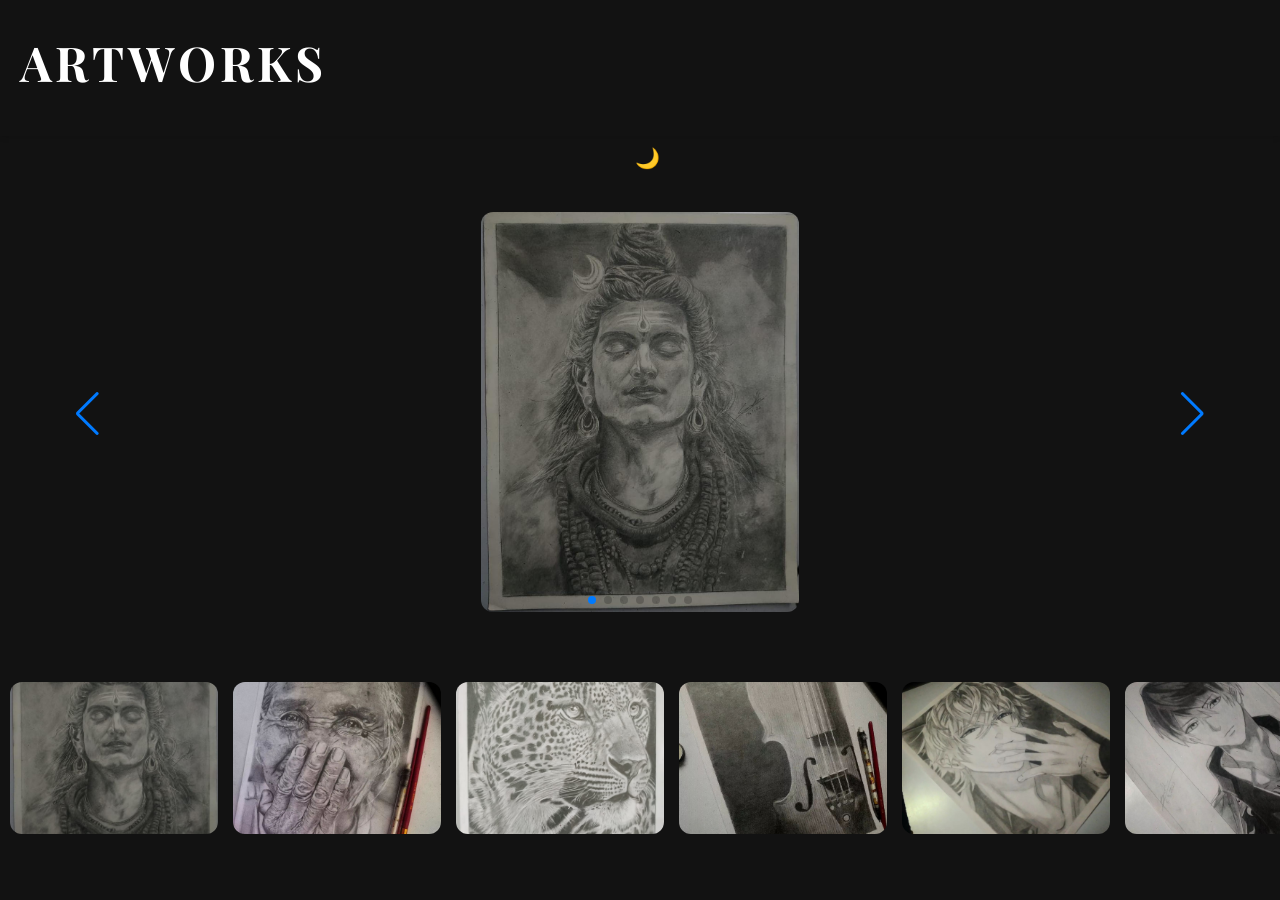
==== index.html @ e97b81e9 "updated" ====
<!DOCTYPE html>
<html lang="en">
<head>
    <meta charset="UTF-8">
    <meta name="viewport" content="width=device-width, initial-scale=1.0">
    <title>Artworks</title>
    <link rel="stylesheet" href="main2.css">
    <link rel="preconnect" href="https://fonts.googleapis.com">
<link rel="preconnect" href="https://fonts.gstatic.com" crossorigin>
<link href="https://fonts.googleapis.com/css2?family=DM+Serif+Text:ital@0;1&family=Jost:ital,wght@0,100..900;1,100..900&family=Merriweather:ital,wght@0,300;0,400;0,700;0,900;1,300;1,400;1,700;1,900&family=Oswald:wght@200..700&family=Playfair+Display:ital,wght@0,400..900;1,400..900&family=Young+Serif&display=swap" rel="stylesheet">
    <link rel="stylesheet" href="https://cdn.jsdelivr.net/npm/swiper@9/swiper-bundle.min.css">

</head>
<body>
    <header>
        <h1>ARTWORKS</h1>
    </header>
    <button id="theme-toggle">🌙</button>

    <div class="swiper" >
        <div class="swiper-wrapper">
        <div class="swiper-slide"><img src="img/shiva.jpg" alt="" class="clickable-image" data-desc="description" onclick="openLightbox(this)"></div>
        <div class="swiper-slide"><img src="img/the_Granny.png" alt="" class="clickable-image" data-desc="description" onclick="openLightbox(this)"></div>
        <div class="swiper-slide"><img src="img/Juno-the cheetah.jpg" alt="" class="clickable-image" data-desc="description" onclick="openLightbox(this)"></div>
        <div class="swiper-slide"><img src="img/Euphony.png" alt="" class="clickable-image" data-desc="description" onclick="openLightbox(this)"></div>
        <div class="swiper-slide"><img src="img/Vlad.png" alt="" class="clickable-image" data-desc="description" onclick="openLightbox(this)"></div>
        <div class="swiper-slide"><img src="img/leon.png" alt="" class="clickable-image" data-desc="description" onclick="openLightbox(this)"></div>
        <div class="swiper-slide"><img src="img/Levi.png" alt="" class="clickable-image" data-desc="description" onclick="openLightbox(this)"></div>   
    </div>
    <div class="swiper-button-next"></div>
    <div class="swiper-button-prev"></div>
    <div class="swiper-pagination"></div>
    </div>
    <div class="gallery-container">
        <div class="gallery">
            <img src="img/shiva.jpg" alt="Gallery Image" onclick="openLightbox(this)">
            <img src="img/the_Granny.png" alt="Gallery Image" onclick="openLightbox(this)">
            <img src="img/Juno-the cheetah.jpg" alt="Gallery Image" onclick="openLightbox(this)">
            <img src="img/Euphony.png" alt="Gallery Image" onclick="openLightbox(this)">
            <img src="img/Vlad.png" alt="Gallery Image" onclick="openLightbox(this)">
            <img src="img/leon.png" alt="Gallery Image" onclick="openLightbox(this)">
            <img src="img/Levi.png" alt="Gallery Image" onclick="openLightbox(this)">
        </div>
    </div>
    <div id="lightbox" class="hidden">
        <span class="close-lightbox" onclick="closeLightbox()">&times;</span>
        <img src="img/shiva.jpg" alt="" id="lightbox-image">
    </div>
    <script src="https://cdn.jsdelivr.net/npm/swiper@9/swiper-bundle.min.js"></script>
    <script defer src="script.js"></script>
</body>
</html>
---- main2.css ----
/* Root Variables */
:root {
    --bg-color:#121212;
    --accent: #ffffff;
    --card-bg: #1e1e1e;
    --border-color:#333;
    --text-color: #ffffff;
    --hover-scale: 1.07;
    --border-radius: 12px;
    --shadow: 0px 4px 15px rgba(255, 255, 255, 0.1);
}
/* General Styling */
body {
    font-family: 'Poppins', sans-serif;
    margin: 0;
    padding: 0;
    background-color:var(--bg-color);
    color: var(--text-color);
    text-align: center;
    overflow-x: hidden;
    transition: background-color 0.3s, color 0.3s;
}
/* Light Mode */
header h1.light-mode{
    text-shadow: none; 
    color: #121212 ;
}
header.light-mode{
    background-color: #f5f5f5;
    color: #121212;
    box-shadow: 0 2px 10px rgba(0, 0, 0, 0.1); 
}
body.light-mode {
    background-color: #f5f5f5;
    color: #121212;
}

/* Button Styling */

#theme-toggle.light-mode {
    color: #121212; /* Dark color for visibility */
}
#theme-toggle {
    cursor: pointer;
    font-size: 20px;
    background: none;
    border: none;
    color: inherit;
    padding: 10px;
    margin-left: 15px;
}
header{
    display: flex;
    justify-content: center;
    position: relative;
    align-items: center;
    padding: 10px 20px;
    background-color: var(--bg-color);
    box-shadow: 0 2px 5px rgba(0, 0, 0, 0.1);
}
header h1{
    font-size: 3rem;
    font-weight: bold;
    letter-spacing: 4px;
    text-align: left;
    flex-grow: 1;
    color: var(--text-color);
    text-transform: uppercase;
    font-family: playfair display;
    margin-top: 20px;
}
.card{
    background-color: var(--card-bg);
    border: 1px solid var(--border-color);
    color: var(--text-color);
}
.card:hover{
    box-shadow: 0 0 15px rgba(255, 76, 76, 0.6);}
a{
    color: var(--accent);
}
a:hover{
    color: #ff7878;
}
#theme-toggle{
    cursor: pointer;
    font-size: 20px;
    background: none;
    border: none;
}
/* Scrollbar Customization */
::-webkit-scrollbar {
    width: 10px;
}
::-webkit-scrollbar-track {
    background: var(--secondary-bg);
}
::-webkit-scrollbar-thumb {
    background: linear-gradient(135deg, var(--accent), #c70039);
    border-radius: 10px;
}
::-webkit-scrollbar-thumb:hover {
    background: var(--accent);
}
/*swiper styling*/
.swiper{
    width: 90%;
    height: auto;
    margin: 2rem auto;
}
.swiper-slide{
    display : flex;
    justify-content: center;
    align-items: center;
}
.swiper-slide img{
    max-width: 100%;
    max-height: 400px;
    object-fit: cover;
    height:auto;
    border-radius: var(--border-radius);
    cursor: pointer;
    transition: transform 0.4s ease-in-out;
}
.swiper-slide img:hover{
    transform: scale(var(--hover-scale));
}
/* Horizontal Scrollable Gallery */
.gallery-container {
    width: 100%;
    overflow-x: auto; /* Enables horizontal scrolling */
    white-space: nowrap;
    display: flex;
    padding: 1.5rem 0;
    scroll-snap-type: x mandatory;
}

.gallery {
    display: flex;
    gap: 15px;
    padding: 10px;
}

.gallery img {
    pointer-events: auto;
    width: 13rem; /* Adjust size */
    height: 9.5rem;
    object-fit: cover;
    border-radius: var(--border-radius);
    cursor: pointer;
    scroll-snap-align: center;
    transition: transform 0.4s ease-in-out, box-shadow 0.3s ease-in-out;
}

.gallery img:hover {
    transform: scale(1.15) rotate(-2deg);
    box-shadow: 0px 8px 20px rgba(255, 76, 76, 0.4);
}

/* Lightbox */
#lightbox {
    z-index: 9999;
    display: none;
    position: fixed;
    top: 0;
    inset: 0;
    background: rgba(0, 0, 0, 0.8);
    display: flex;
    align-items: center;
    justify-content: center;
    padding: 20px;
    animation: fadeIn 0.4s ease-in-out;
    flex-direction: column;
    opacity: 0;
    visibility: hidden;
    transition: opacity 0.4s ease-in-out, visibility 0.4s ease-in-out;
}
#lightbox.show{
    opacity: 1;
    visibility: visible;
}
@keyframes fadeIn {
    from {
        opacity: 0;
        transform: scale(0.9);
    }
    to {
        opacity: 1;
        transform: scale(1);
    }
}

#lightbox img {
    max-width: 90vw;
    max-height: 90vh;
    object-fit: contain;
    box-shadow: 0 0 15px rgba(255, 255, 255, 0.2);
    border-radius: var(--border-radius)
}
.hidden{
    visibility: hidden;
    opacity: 0;
}

#lightbox p {
    color: white;
    margin-top: 10px;
    font-size: 1.2rem;
    text-align: center;
}

.close-lightbox {
    position: absolute;
    top: 15px;
    right: 15px;
    font-size: 24px;
    color: white;
    cursor: pointer;
    transition: transform 0.3s ease-in-out;
}
.close-lightbox:hover {
    transform: scale(1.2) rotate(10deg);
    color: var(--accent);
}
/* Dark Mode */
.dark-mode {
    background-color: #121212;
    color: #ffffff;
}
.dark-mode a {
    color: #ffffff;
}
.dark-mode .card {
    background-color: #1e1e1e;
    border-color: #333;
}

/* Light Mode */
body.light-mode {
    background-color: #f5f5f5;
    color: #121212;
}
body.light-mode a {
    color: #121212;
}
body.light-mode .card {
    background-color: #ffffff;
    border-color: #ccc;
}
body.light-mode header {
    background-color: #f5f5f5;
    color: #121212;
    box-shadow: 0 2px 10px rgba(0, 0, 0, 0.1);
}
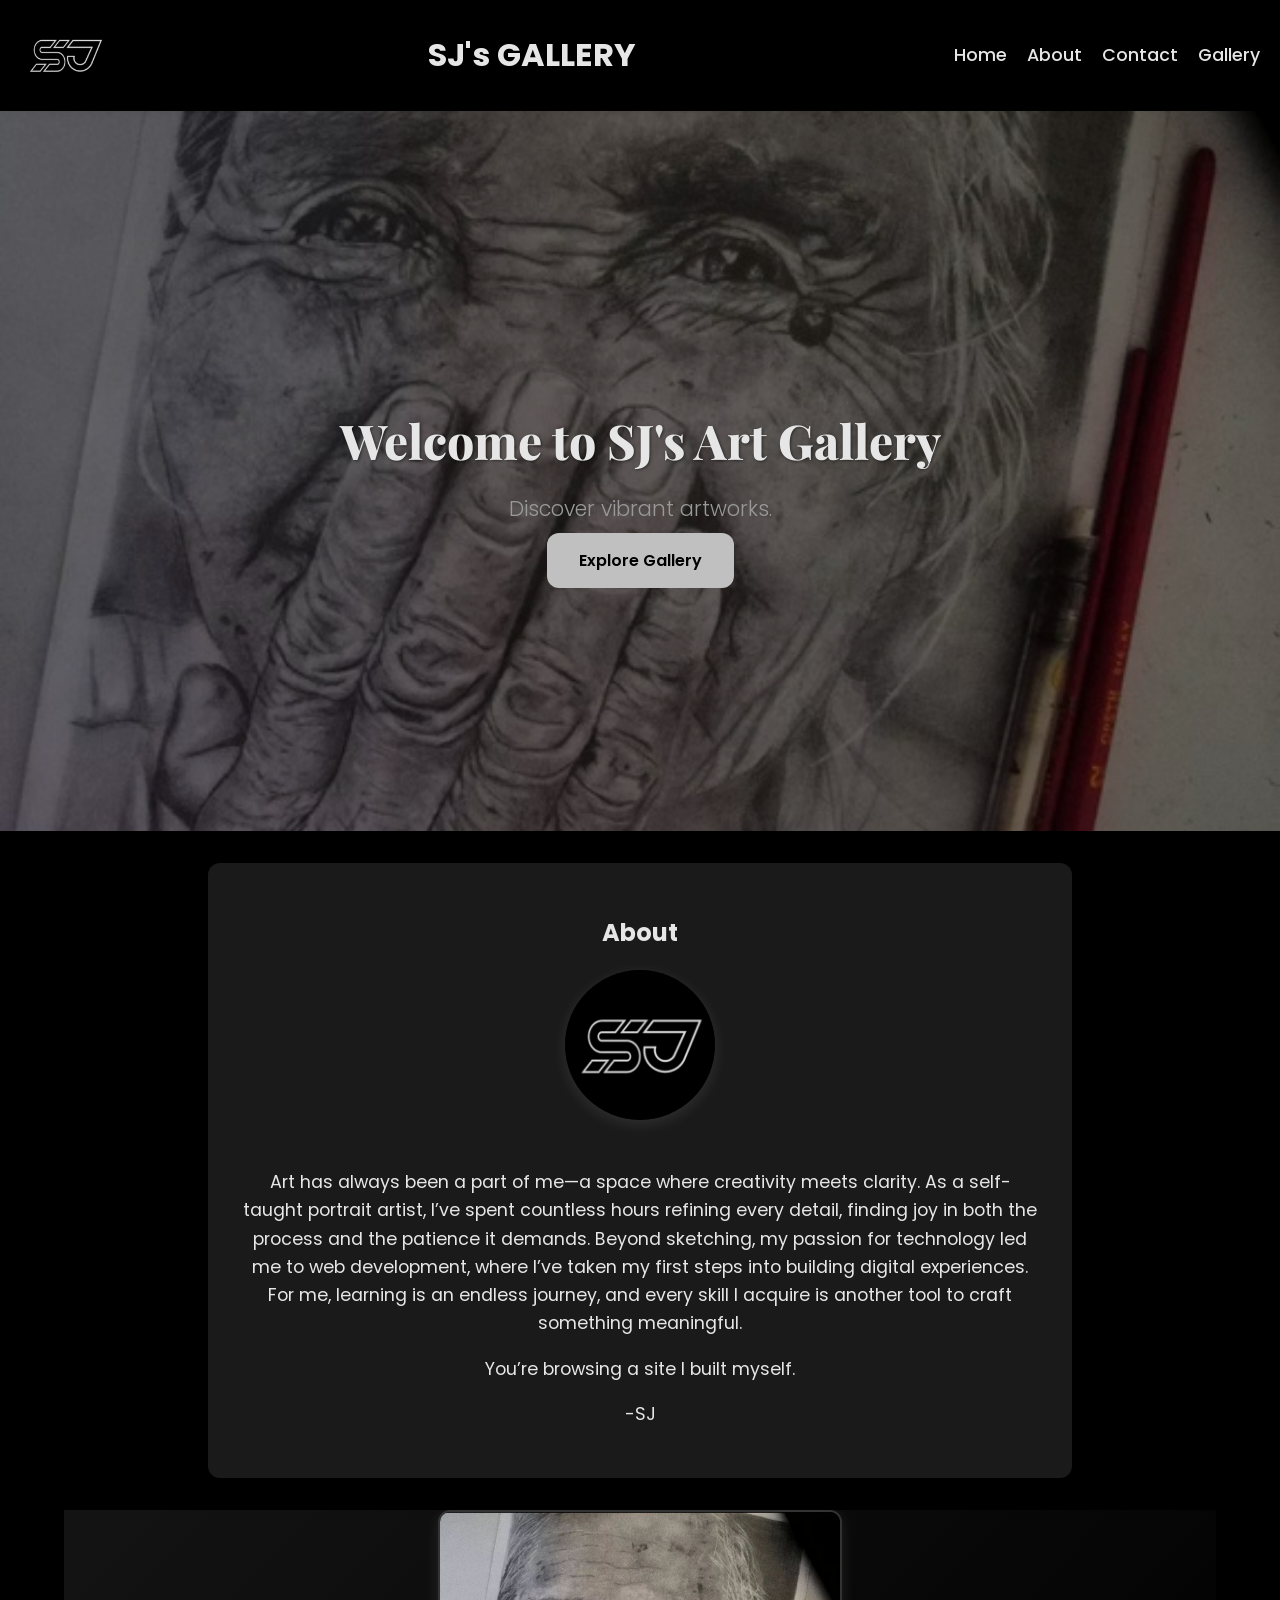
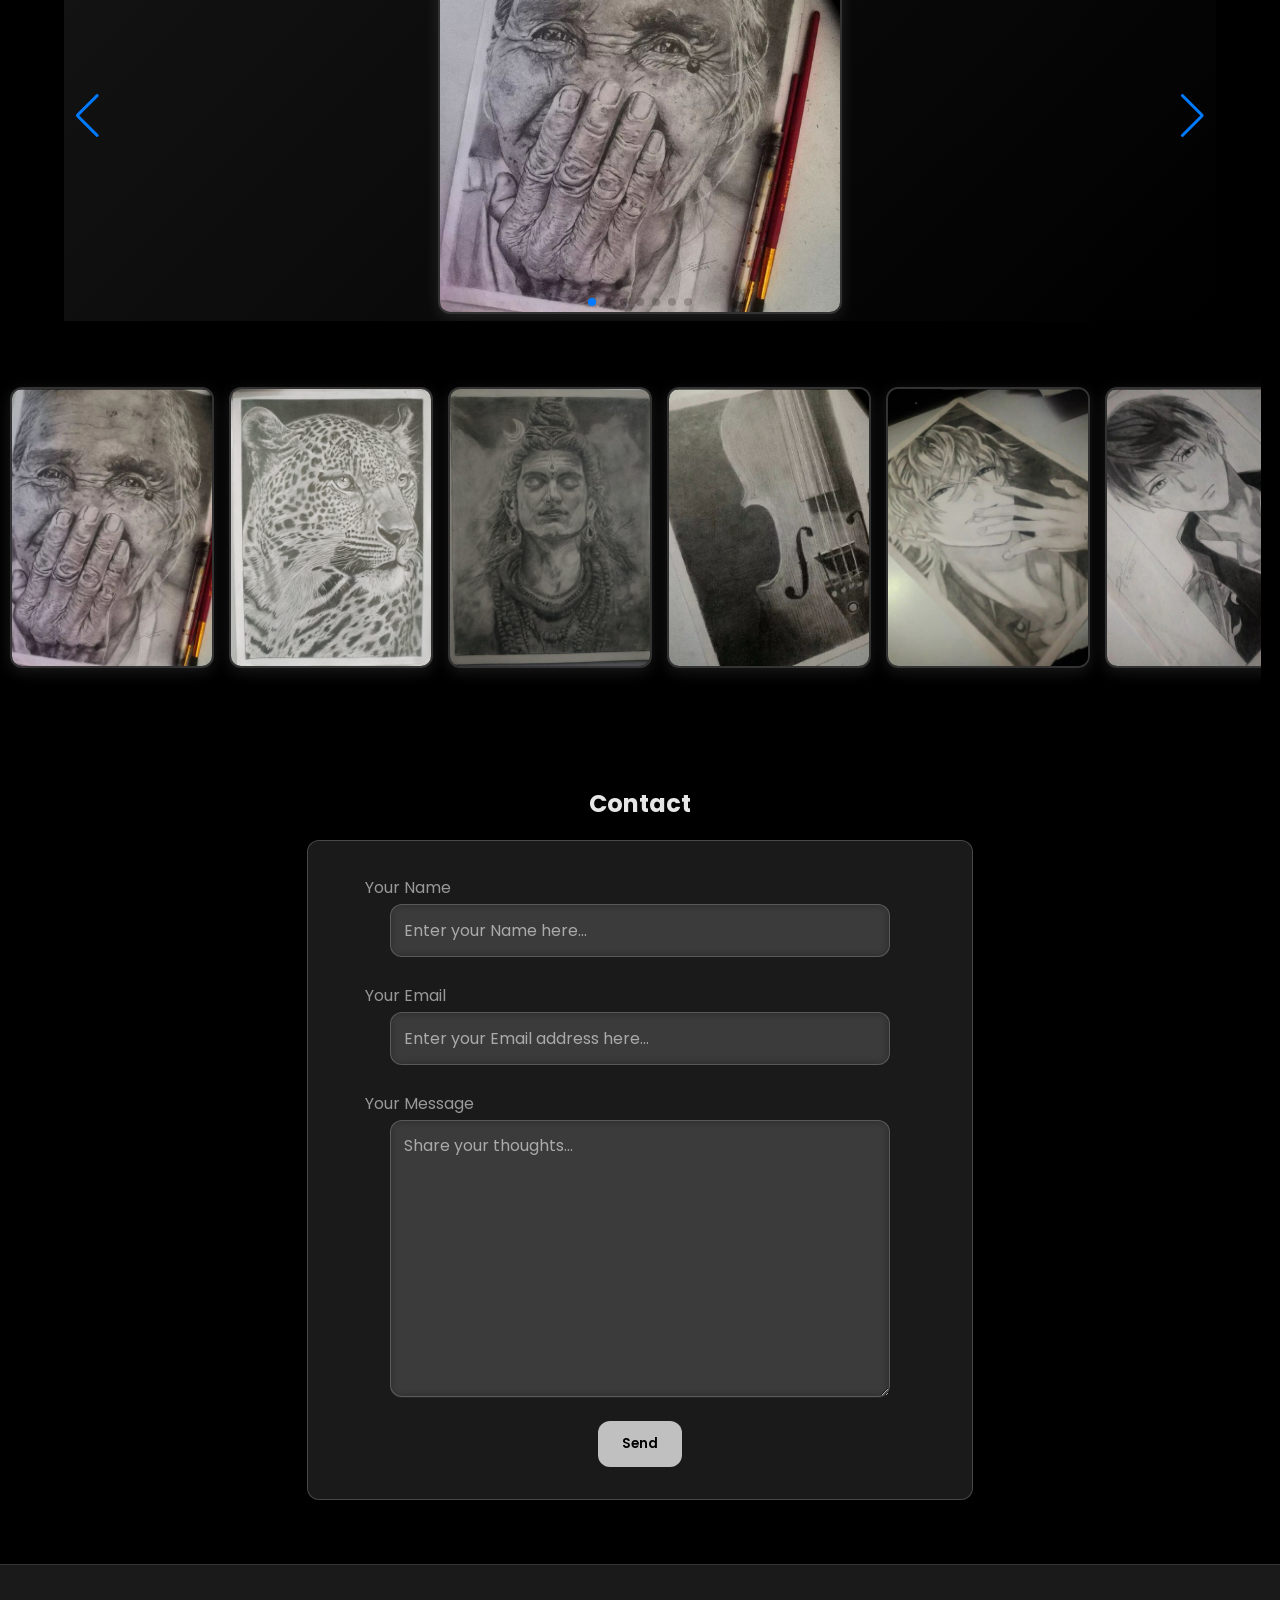
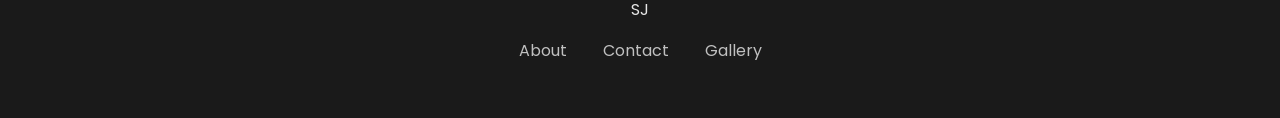
==== commit 09b47cf1: "Updated website" ====
--- a/index.html
+++ b/index.html
@@ -2,30 +2,78 @@
 <html lang="en">
 <head>
     <meta charset="UTF-8">
+    <link rel="icon" type="image/x-icon" href="icons/sj-sq-refined.jpg">
     <meta name="viewport" content="width=device-width, initial-scale=1.0">
-    <title>Artworks</title>
+    <meta name="description" content="Explore SJ's vibrant art gallery">
+    <meta name="keywords" content="art, gallery, paintings, sculptures, portraits, sketches">
+    <meta property="og:title" content="Art Gallery">
+    <meta property="og:description" content="Discover vibrant artworks by SJ">
+    <meta property="og:image" content="https://sadhana-j.github.io/Gallery/img/shiva.jpg">
+    <meta property="og:url" content="https://sadhana-j.github.io/Gallery/">
+    <meta name="twitter:card" content="summary_large_image">
+    <meta name="twitter:title" content="Art Gallery">
+    <meta name="twitter:description" content="Discover vibrant artworks by SJ">
+    
+    <title>SJ'S Gallery</title>
     <link rel="stylesheet" href="main2.css">
     <link rel="preconnect" href="https://fonts.googleapis.com">
-<link rel="preconnect" href="https://fonts.gstatic.com" crossorigin>
-<link href="https://fonts.googleapis.com/css2?family=DM+Serif+Text:ital@0;1&family=Jost:ital,wght@0,100..900;1,100..900&family=Merriweather:ital,wght@0,300;0,400;0,700;0,900;1,300;1,400;1,700;1,900&family=Oswald:wght@200..700&family=Playfair+Display:ital,wght@0,400..900;1,400..900&family=Young+Serif&display=swap" rel="stylesheet">
+    <link rel="preconnect" href="https://fonts.gstatic.com" crossorigin>
+    <link href="https://fonts.googleapis.com/css2?family=Playfair+Display:ital,wght@0,400..900;1,400..900&family=Poppins:wght@300;400;500;600&display=swap" rel="stylesheet">
     <link rel="stylesheet" href="https://cdn.jsdelivr.net/npm/swiper@9/swiper-bundle.min.css">
-
+    <script src="https://kit.fontawesome.com/709f23a34d.js" crossorigin="anonymous"></script>
+    <script type="application/ld+json">
+        {
+          "@context": "https://schema.org",
+          "@type": "ArtGallery",
+          "name": "SJ Art Gallery",
+          "description": "A collection of vibrant artworks by SJ",
+          "url": "https://sadhana-j.github.io/Gallery/"
+        }
+        </script>
 </head>
 <body>
+    <div id="loader" class="loader"></div>
     <header>
-        <h1>ARTWORKS</h1>
+        <img src="icons/sj-sq-refined.jpg" class="logo" alt="logo">
+        <h1>SJ's GALLERY</h1>
+        <nav class="nav-menu">
+            <a href="#home" class="nav-link">Home</a>
+            <a href="#about" class="nav-link">About</a>
+            <a href="#contact-section" class="nav-link">Contact</a>
+            <a href="#gallery" class="nav-link">Gallery</a>
+        </nav>
+        <button class="hamburger">☰</button>
     </header>
-    <button id="theme-toggle">🌙</button>
+    <section class="hero" id="home">
+        <div class="hero-content">
+          <h2>Welcome to SJ's Art Gallery</h2>
+          <p>Discover vibrant artworks.</p>
+          <a href="#gallery" class="cta-button">Explore Gallery</a>
+        </div>
+      </section>
+    
+    <section id="about" class="about-section">
+        <h2>About</h2>
+        <div class="about-content">
+            <img src="icons/sj-sq-refined.jpg" alt="logo" class="about-image"> 
+            <p>Art has always been a part of me—a space where creativity meets clarity. As a self-taught portrait artist, I’ve spent countless hours refining every detail, finding joy in both the process and the patience it demands.
 
+                Beyond sketching, my passion for technology led me to web development, where I’ve taken my first steps into building digital experiences.         
+                For me, learning is an endless journey, and every skill I acquire is another tool to craft something meaningful.</p>
+                <p>You’re browsing a site I built myself.</p>
+                <p>-SJ</p>
+    </div> 
+    </section>
+<section id="gallery">
     <div class="swiper" >
         <div class="swiper-wrapper">
-        <div class="swiper-slide"><img src="img/shiva.jpg" alt="" class="clickable-image" data-desc="description" onclick="openLightbox(this)"></div>
-        <div class="swiper-slide"><img src="img/the_Granny.png" alt="" class="clickable-image" data-desc="description" onclick="openLightbox(this)"></div>
-        <div class="swiper-slide"><img src="img/Juno-the cheetah.jpg" alt="" class="clickable-image" data-desc="description" onclick="openLightbox(this)"></div>
-        <div class="swiper-slide"><img src="img/Euphony.png" alt="" class="clickable-image" data-desc="description" onclick="openLightbox(this)"></div>
-        <div class="swiper-slide"><img src="img/Vlad.png" alt="" class="clickable-image" data-desc="description" onclick="openLightbox(this)"></div>
-        <div class="swiper-slide"><img src="img/leon.png" alt="" class="clickable-image" data-desc="description" onclick="openLightbox(this)"></div>
-        <div class="swiper-slide"><img src="img/Levi.png" alt="" class="clickable-image" data-desc="description" onclick="openLightbox(this)"></div>   
+        <div class="swiper-slide"><img src="img/the_Granny.png" alt="A Beautiful sketch of A Old Lady" class="clickable-image" data-desc="description" onclick="openLightbox(this)"></div>
+        <div class="swiper-slide"><img src="img/Juno-the cheetah.jpg" alt="A Beautiful sketch of  A leoprad" class="clickable-image" data-desc="description" onclick="openLightbox(this)"></div>
+        <div class="swiper-slide"><img src="img/shiva.jpg" alt="A Beautiful sketch of Lord Shiva" class="clickable-image" data-desc="description" onclick="openLightbox(this)"></div>
+        <div class="swiper-slide"><img src="img/Euphony.png" alt="A Beautiful sketch of a Violin" class="clickable-image" data-desc="description" onclick="openLightbox(this)"></div>
+        <div class="swiper-slide"><img src="img/Vlad.png" alt="A Beautiful sketch of a male Anime lead" class="clickable-image" data-desc="description" onclick="openLightbox(this)"></div>
+        <div class="swiper-slide"><img src="img/leon.png" alt="A Beautiful sketch of a male Anime lead" class="clickable-image" data-desc="description" onclick="openLightbox(this)"></div>
+        <div class="swiper-slide"><img src="img/Levi.png" alt="A Beautiful sketch of Captain Levi From Attack on Titans" class="clickable-image" data-desc="description" onclick="openLightbox(this)"></div>   
     </div>
     <div class="swiper-button-next"></div>
     <div class="swiper-button-prev"></div>
@@ -33,20 +81,66 @@
     </div>
     <div class="gallery-container">
         <div class="gallery">
-            <img src="img/shiva.jpg" alt="Gallery Image" onclick="openLightbox(this)">
-            <img src="img/the_Granny.png" alt="Gallery Image" onclick="openLightbox(this)">
-            <img src="img/Juno-the cheetah.jpg" alt="Gallery Image" onclick="openLightbox(this)">
-            <img src="img/Euphony.png" alt="Gallery Image" onclick="openLightbox(this)">
-            <img src="img/Vlad.png" alt="Gallery Image" onclick="openLightbox(this)">
-            <img src="img/leon.png" alt="Gallery Image" onclick="openLightbox(this)">
-            <img src="img/Levi.png" alt="Gallery Image" onclick="openLightbox(this)">
+            <img src="img/the_Granny.png" alt="A Beautiful sketch of A Old Lady" onclick="openLightbox(this)">
+            <img src="img/Juno-the cheetah.jpg" alt="A Beautiful sketch of  A leopard" onclick="openLightbox(this)">
+            <img src="img/shiva.jpg" alt="A Beautiful sketch of Lord Shiva" onclick="openLightbox(this)">
+            <img src="img/Euphony.png" alt="A Beautiful sketch of a Violin" onclick="openLightbox(this)">
+            <img src="img/Vlad.png" alt="A Beautiful sketch of a male Anime lead" onclick="openLightbox(this)">
+            <img src="img/leon.png" alt="A Beautiful sketch of a male Anime lead" onclick="openLightbox(this)">
+            <img src="img/Levi.png" alt="A Beautiful sketch of Captain Levi From Attack on Titans" onclick="openLightbox(this)">
         </div>
     </div>
     <div id="lightbox" class="hidden">
-        <span class="close-lightbox" onclick="closeLightbox()">&times;</span>
-        <img src="img/shiva.jpg" alt="" id="lightbox-image">
+        <span class="close-lightbox" onclick="closeLightbox()">×</span>
+        <img id="lightbox-image" src="" alt="">
+        <button class="lightbox-nav prev" onclick="showPrevImage()">❮</button>
+<button class="lightbox-nav next" onclick="showNextImage()">❯</button>
+        
+      </div>
+    </section>
+    <section id="contact-section" class="contact-section">
+        <h2>Contact </h2>
+        <div class="contact-form">
+        <form action="https://formspree.io/f/mldlvldl" method="POST">
+            <div class="form-group">
+                <label for="name">Your Name</label>
+                <input type="text" name="name" placeholder="Enter your Name here..." required></div>
+            <div class="form-group">
+                <label for="email"> Your Email </label>
+                <input type="email" name="email" placeholder="Enter your Email address here..." required></div>
+            <div class="form-group">
+                <label for="message">Your Message</label>
+                <textarea name="message" placeholder="Share your thoughts..."  cols="30" rows="10"></textarea>
+            </div>
+                <button type="submit" class="cta-button">Send</button>
+        </form>
     </div>
+    </section>
+    <footer><p> SJ</p>
+        <nav>
+            <a href="#about">About</a>
+            <a href="#contact">Contact</a>
+            <a href="#gallery">Gallery</a>
+            <div class="social-links">
+            <a href="https://www.instagram.com/sj_artz23/"><i class="fa-brands fa-instagram"></i></a>
+            <a href="https://x.com/mad_eye23"><i class="fa-solid fa-x"></i></a>
+            <a href="https://github.com/sadhana-j"><i class="fa-brands fa-github"></i></a>
+            <a href="https://linkedin.com/in/sadhana23"><i class="fa-brands fa-linkedin"></i></a>
+            <a href="https://discord.com/users/1274676744649183234"><i class="fa-brands fa-discord"></i></a></div>
+    
+        </nav>
+    </footer>
     <script src="https://cdn.jsdelivr.net/npm/swiper@9/swiper-bundle.min.js"></script>
     <script defer src="script.js"></script>
+<!-- Google tag (gtag.js) -->
+<script async src="https://www.googletagmanager.com/gtag/js?id=G-9JDLFDR31K"></script>
+<script>
+  window.dataLayer = window.dataLayer || [];
+  function gtag(){dataLayer.push(arguments);}
+  gtag('js', new Date());
+
+  gtag('config', 'G-9JDLFDR31K');
+</script>
 </body>
+
 </html>
--- a/main2.css
+++ b/main2.css
@@ -1,118 +1,168 @@
-
-/* Root Variables */
 :root {
-    --bg-color:#121212;
-    --accent: #ffffff;
-    --card-bg: #1e1e1e;
+    --bg-color:#000000;
+    --accent: #c0c0c0;
+    --card-bg: #1a1a1a;
     --border-color:#333;
-    --text-color: #ffffff;
+    --text-color: #e6e6e6;
     --hover-scale: 1.07;
     --border-radius: 12px;
-    --shadow: 0px 4px 15px rgba(255, 255, 255, 0.1);
-}
-/* General Styling */
+    --secondary-text:#999999;
+    --shadow: 0px 4px 15px rgba(255, 255, 255, 0.1);      
+}
+
 body {
     font-family: 'Poppins', sans-serif;
     margin: 0;
     padding: 0;
+    background: url("icons/sj-sq.png") no-repeat center center fixed;
+    background-blend-mode:overlay ;
     background-color:var(--bg-color);
     color: var(--text-color);
     text-align: center;
     overflow-x: hidden;
     transition: background-color 0.3s, color 0.3s;
 }
-/* Light Mode */
-header h1.light-mode{
-    text-shadow: none; 
-    color: #121212 ;
-}
-header.light-mode{
-    background-color: #f5f5f5;
-    color: #121212;
-    box-shadow: 0 2px 10px rgba(0, 0, 0, 0.1); 
-}
-body.light-mode {
-    background-color: #f5f5f5;
-    color: #121212;
-}
-
-/* Button Styling */
-
-#theme-toggle.light-mode {
-    color: #121212; /* Dark color for visibility */
-}
-#theme-toggle {
-    cursor: pointer;
-    font-size: 20px;
+header{
+    position: sticky;
+    top: 0;
+    z-index: 1000;
+    display: flex;
+    justify-content: space-between;
+    align-items: center;
+    padding: 10px 20px;
+    background: var(--bg-color);
+    backdrop-filter: blur(10px);
+    box-shadow: 0 2px 5px rgba(0, 0, 0, 0.05);
+}
+
+.nav-menu{
+    display: flex;
+    gap: 20px;
+}
+.nav-link{
+    color: var(--text-color);
+    text-decoration: none;
+    font-size: 1.1rem;
+    font-weight: 500;
+    transition: color 0.3s ease;
+    position: relative;
+}
+
+.nav-link::after {
+    content: '';
+    position: absolute;
+    left: 0;
+    bottom: -4px;
+    width: 0;
+    height: 2px;
+    background: var(--accent);
+    transition: width 0.3s ease;
+}
+.nav-link:hover::after {
+    width: 100%;
+}
+
+.nav-link:hover{
+    color: var(--accent);
+}
+
+.hamburger{
+    display: none;
     background: none;
     border: none;
-    color: inherit;
-    padding: 10px;
-    margin-left: 15px;
-}
-header{
-    display: flex;
+    cursor: pointer;
+    font-size: 1.5rem;
+    color: var(--text-color)
+}
+.hero{
+    height: 80vh;
+    background: linear-gradient(rgba(0, 0, 0, 0.5), rgba(0, 0, 0, 0.5)), url("img/the_Granny.png") center/cover no-repeat, var(--bg-color) !important;
+    display: flex;
+    align-items: center;
     justify-content: center;
+    text-align: center;
+    color: var(--text-color);
     position: relative;
-    align-items: center;
-    padding: 10px 20px;
-    background-color: var(--bg-color);
-    box-shadow: 0 2px 5px rgba(0, 0, 0, 0.1);
-}
-header h1{
+    overflow: hidden;
+}
+.hero-content{
+    position: relative;
+    z-index: 1;
+}
+.hero-content h2{
     font-size: 3rem;
-    font-weight: bold;
-    letter-spacing: 4px;
-    text-align: left;
-    flex-grow: 1;
-    color: var(--text-color);
-    text-transform: uppercase;
-    font-family: playfair display;
-    margin-top: 20px;
-}
-.card{
-    background-color: var(--card-bg);
-    border: 1px solid var(--border-color);
-    color: var(--text-color);
-}
-.card:hover{
-    box-shadow: 0 0 15px rgba(255, 76, 76, 0.6);}
-a{
-    color: var(--accent);
-}
-a:hover{
-    color: #ff7878;
-}
-#theme-toggle{
-    cursor: pointer;
-    font-size: 20px;
-    background: none;
-    border: none;
-}
-/* Scrollbar Customization */
-::-webkit-scrollbar {
-    width: 10px;
-}
-::-webkit-scrollbar-track {
-    background: var(--secondary-bg);
-}
-::-webkit-scrollbar-thumb {
-    background: linear-gradient(135deg, var(--accent), #c70039);
-    border-radius: 10px;
-}
-::-webkit-scrollbar-thumb:hover {
+    font-family: 'Playfair Display', serif;
+    font-weight: 800;
+    margin-bottom: 1rem;
+    text-shadow: 1px 1px 3px rgba(0, 0, 0, 0.5);
+}
+.hero-content p{
+    font-size: 1.3rem;
+    font-weight: 300;
+    margin-bottom: 1.5rem;
+    color: var(--secondary-text);
+}
+.cta-button {
+    padding: 1rem 2rem;
     background: var(--accent);
-}
-/*swiper styling*/
+    color: #000 !important;
+    text-decoration: none;
+    border-radius: var(--border-radius);
+    font-weight: 600;
+    transition: transform 0.3s ease, background 0.3s ease;
+    animation: pulse 2s infinite;
+}
+
+.cta-button:hover {
+    transform: scale(1.05);
+    background: #d9d9d9 ;
+}
+
+@keyframes pulse {
+    0% { transform: scale(1); }
+    50% { transform: scale(1.03); }
+    100% { transform: scale(1); }
+}
+
+.about-section {
+    padding: 2rem;
+    text-align: center;
+    background: var(--card-bg);
+    border-radius: var(--border-radius);
+    margin: 2rem auto;
+    max-width: 800px;
+}
+.about-image{
+    max-width: 150px;
+    height: 150px;
+    border-radius: 50%;
+    box-shadow: var(--shadow);
+    margin-bottom: 1.5rem;
+}
+.logo {
+    max-width: 90px;
+    height: 90px;    
+}
+
+.about-content p {
+    font-size: 1.1rem;
+    line-height: 1.6;
+    color: var(--text-color);
+}
+
+
 .swiper{
     width: 90%;
     height: auto;
     margin: 2rem auto;
+    position: relative;
+    overflow: hidden;
 }
 .swiper-slide{
     display : flex;
     justify-content: center;
     align-items: center;
+    background: linear-gradient(135deg, rgba(192, 192, 192, 0.1), transparent);
 }
 .swiper-slide img{
     max-width: 100%;
@@ -121,20 +171,41 @@
     height:auto;
     border-radius: var(--border-radius);
     cursor: pointer;
+    border: 2px solid var(--border-color);
+    box-shadow: var(--shadow);
     transition: transform 0.4s ease-in-out;
 }
-.swiper-slide img:hover{
-    transform: scale(var(--hover-scale));
-}
-/* Horizontal Scrollable Gallery */
+.swiper-slide img:hover {
+    transform: scale(var(--hover-scale)) translateY(-5px);
+    box-shadow: 0px 8px 20px rgba(192,192,192, 0.3);
+}
+
 .gallery-container {
-    width: 100%;
-    overflow-x: auto; /* Enables horizontal scrolling */
+    width: 98.5%;
+    overflow-x: auto;
     white-space: nowrap;
     display: flex;
     padding: 1.5rem 0;
     scroll-snap-type: x mandatory;
 }
+.gallery-container::-webkit-scrollbar {
+    height: 8px;
+    
+}
+
+.gallery-container::-webkit-scrollbar-track {
+    background: var(--card-bg);
+}
+
+.gallery-container::-webkit-scrollbar-thumb {
+    background: linear-gradient(90deg, var(--accent), #d9d9d9);
+    border-radius: 10px;
+}
+
+.gallery-container::-webkit-scrollbar-thumb:hover {
+    background: var(--accent);
+}
+
 
 .gallery {
     display: flex;
@@ -144,29 +215,33 @@
 
 .gallery img {
     pointer-events: auto;
-    width: 13rem; /* Adjust size */
-    height: 9.5rem;
+    width: 30vw;
+    min-width: 150px;
+    max-width: 200px;
+    height: auto;
     object-fit: cover;
     border-radius: var(--border-radius);
     cursor: pointer;
     scroll-snap-align: center;
+    border: 2px solid var(--border-color);
+    box-shadow: var(--shadow);
     transition: transform 0.4s ease-in-out, box-shadow 0.3s ease-in-out;
 }
 
 .gallery img:hover {
-    transform: scale(1.15) rotate(-2deg);
-    box-shadow: 0px 8px 20px rgba(255, 76, 76, 0.4);
-}
-
-/* Lightbox */
+    transform: scale(1.15) translateY(-5px);
+    box-shadow: 0px 8px 20px rgba(192, 192, 192, 0.3);
+}
+
+
 #lightbox {
     z-index: 9999;
     display: none;
     position: fixed;
     top: 0;
     inset: 0;
-    background: rgba(0, 0, 0, 0.8);
-    display: flex;
+    background: linear-gradient(135deg, rgba(0, 0, 0, 0.9), rgba(26, 26, 26, 0.9));
+    backdrop-filter: blur(5px);
     align-items: center;
     justify-content: center;
     padding: 20px;
@@ -176,10 +251,12 @@
     visibility: hidden;
     transition: opacity 0.4s ease-in-out, visibility 0.4s ease-in-out;
 }
-#lightbox.show{
+
+#lightbox.show {
     opacity: 1;
     visibility: visible;
 }
+
 @keyframes fadeIn {
     from {
         opacity: 0;
@@ -193,21 +270,28 @@
 
 #lightbox img {
     max-width: 90vw;
-    max-height: 90vh;
+    max-height: 80vh;
     object-fit: contain;
-    box-shadow: 0 0 15px rgba(255, 255, 255, 0.2);
-    border-radius: var(--border-radius)
-}
-.hidden{
+    box-shadow: 0 0 15px rgba(192,192, 192, 0.2);
+    border-radius: var(--border-radius);
+}
+
+.hidden {
     visibility: hidden;
     opacity: 0;
 }
 
 #lightbox p {
-    color: white;
+    color: var(--secondary-text);
     margin-top: 10px;
     font-size: 1.2rem;
     text-align: center;
+    animation: slideUp 0.5s ease-in-out;
+}
+
+@keyframes slideUp {
+    from { transform: translateY(20px); opacity: 0; }
+    to { transform: translateY(0); opacity: 1; }
 }
 
 .close-lightbox {
@@ -215,41 +299,235 @@
     top: 15px;
     right: 15px;
     font-size: 24px;
-    color: white;
+    color: var(--text-color);
     cursor: pointer;
     transition: transform 0.3s ease-in-out;
 }
+
 .close-lightbox:hover {
     transform: scale(1.2) rotate(10deg);
     color: var(--accent);
 }
-/* Dark Mode */
-.dark-mode {
-    background-color: #121212;
-    color: #ffffff;
-}
-.dark-mode a {
-    color: #ffffff;
-}
-.dark-mode .card {
-    background-color: #1e1e1e;
-    border-color: #333;
-}
-
-/* Light Mode */
-body.light-mode {
-    background-color: #f5f5f5;
-    color: #121212;
-}
-body.light-mode a {
-    color: #121212;
-}
-body.light-mode .card {
-    background-color: #ffffff;
-    border-color: #ccc;
-}
-body.light-mode header {
-    background-color: #f5f5f5;
-    color: #121212;
-    box-shadow: 0 2px 10px rgba(0, 0, 0, 0.1);
+
+.lightbox-nav {
+    position: absolute;
+    top: 50%;
+    transform: translateY(-50%);
+    background: rgba(192, 192, 192, 0.2);
+    color: var(--accent);
+    border: none;
+    padding: 10px;
+    cursor: pointer;
+    font-size: 24px;
+    border-radius: 5px;
+    transition: background 0.3s ease;
+}
+
+.lightbox-nav.prev { left: 10px; }
+.lightbox-nav.next { right: 10px; }
+.lightbox-nav:hover { background: rgba(192,192,192,0.5); }
+
+.contact-section {
+    display: flex;
+    flex-direction: column;
+    align-items: center;
+    justify-content: center;
+    padding: 2rem;
+    text-align: center;
+    margin: 2rem auto;
+    max-width: 600px;
+}
+
+.contact-form {
+    width: 100%;
+    padding: 2rem;
+    background: rgba(255, 255, 255, 0.1);
+    backdrop-filter: blur(10px);
+    border: 1px solid rgba(255, 255, 255, 0.2);
+    border-radius: var(--border-radius);
+    box-shadow: 0 4px 30px rgba(0, 0, 0, 0.1);
+    display: flex;
+    flex-direction: column;
+    gap: 1.5rem;
+}
+
+.contact-form form {
+    display: flex;
+    flex-direction: column;
+    gap: 1.5rem;
+}
+
+.form-group {
+    display: flex;
+    flex-direction: column;
+    align-items: flex-start ;
+    width: 100%;
+}
+
+.form-group label {
+    font-family: 'Poppins', sans-serif;
+    font-weight: 400;
+    font-size: 1rem;
+    color: var(--secondary-text);
+    pointer-events: none;
+    padding: 2px 0 4px 25px;
+    transition: all 0.3s ease;
+}
+
+
+
+.contact-section input,
+.contact-section textarea {
+    display: block;
+    width: 100%;
+    max-width: 500px;
+    margin: 0 auto;
+    padding: 0.8rem;
+    border: 1px solid rgba(255, 255, 255, 0.2);
+    border-radius: var(--border-radius);
+    background: rgba(255, 255, 255, 0.05);
+    backdrop-filter: blur(5px);
+    color: var(--text-color);
+    font-family: 'Poppins', sans-serif;
+    font-size: 1rem;
+    box-sizing: border-box;
+    transition: border-color 0.3s ease, box-shadow 0.3s ease;
+}
+
+.contact-section input:focus,
+.contact-section textarea:focus {
+    outline: none;
+    border-color: var(--accent);
+    box-shadow: 0 0 8px rgba(192, 192, 192, 0.2);
+}
+
+/* Hide placeholder text since the label acts as the placeholder */
+.contact-section input::placeholder,
+.contact-section textarea::placeholder {
+    color: #aaaaaa;
+    opacity: 1;
+}
+
+.contact-section button {
+    width: fit-content;
+    margin: 0 auto;
+    padding: 0.8rem 1.5rem;
+    border: none;
+    background: var(--accent);
+    color: #000;
+    border-radius: var(--border-radius);
+    cursor: pointer;
+    font-family: 'Poppins', sans-serif;
+    font-weight: 600;
+    transition: background 0.3s ease;
+}
+
+.contact-section button:hover {
+    background: #d9d9d9;
+}
+.social-links{
+    padding: 8px 2px 6px;
+}
+
+.social-links a {
+    margin: 0 1rem;
+    color: var(--accent);
+    text-decoration: none;
+}
+
+.social-links a:hover {
+    color: #d9d9d9;
+}
+
+footer {
+    padding: 1rem;
+    text-align: center;
+    background: var(--card-bg);
+    border-top: 1px solid var(--border-color);
+    color: var(--text-color);
+}
+
+footer nav a {
+    margin: 0 1rem;
+    color: var(--accent);
+    text-decoration: none;
+}
+
+footer nav a:hover {
+    color: #d9d9d9;
+}
+
+.loader {
+    position: fixed;
+    top: 50%;
+    left: 50%;
+    transform: translate(-50%, -50%);
+    border: 4px solid var(--border-color);
+    border-top: 4px solid var(--accent);
+    border-radius: 50%;
+    width: 40px;
+    height: 40px;
+    animation: spin 1s linear infinite;
+    z-index: 1000;
+}
+
+@keyframes spin {
+    0% { transform: translate(-50%, -50%) rotate(0deg); }
+    100% { transform: translate(-50%, -50%) rotate(360deg); }
+}
+
+.loaded .loader {
+    display: none;
+}
+
+
+::-webkit-scrollbar {
+    width: 8px;
+}
+
+::-webkit-scrollbar-track {
+    background: var(--card-bg);
+}
+
+::-webkit-scrollbar-thumb {
+    background: linear-gradient(135deg, var(--accent), #d9d9d9);
+    border-radius: 10px;
+}
+
+::-webkit-scrollbar-thumb:hover {
+    background: var(--accent);
+}
+
+@media (max-width: 768px) {
+    .nav-menu {
+        flex-direction: column;
+        position: absolute;
+        top: 60px;
+        right: 20px;
+        background: var(--card-bg);
+        padding: 10px;
+        border-radius: var(--border-radius);
+        display: none;
+    }
+    .nav-menu.active {
+        display: flex;
+        z-index: 1001;
+    }
+    .hamburger {
+        display: block;
+    }
+    .hero {
+        height: 60vh;
+        background: linear-gradient(rgba(0, 0, 0, 0.5), rgba(0, 0, 0, 0.5)), url('icons/sj-sq.png') center/cover no-repeat;
+    }
+    .hero-content h2 {
+        font-size: 2.5rem;
+    }
+    .hero-content p {
+        font-size: 1.2rem;
+    }
+    .cta-button {
+        padding: 0.8rem 1.5rem;
+    }
+   
 }
